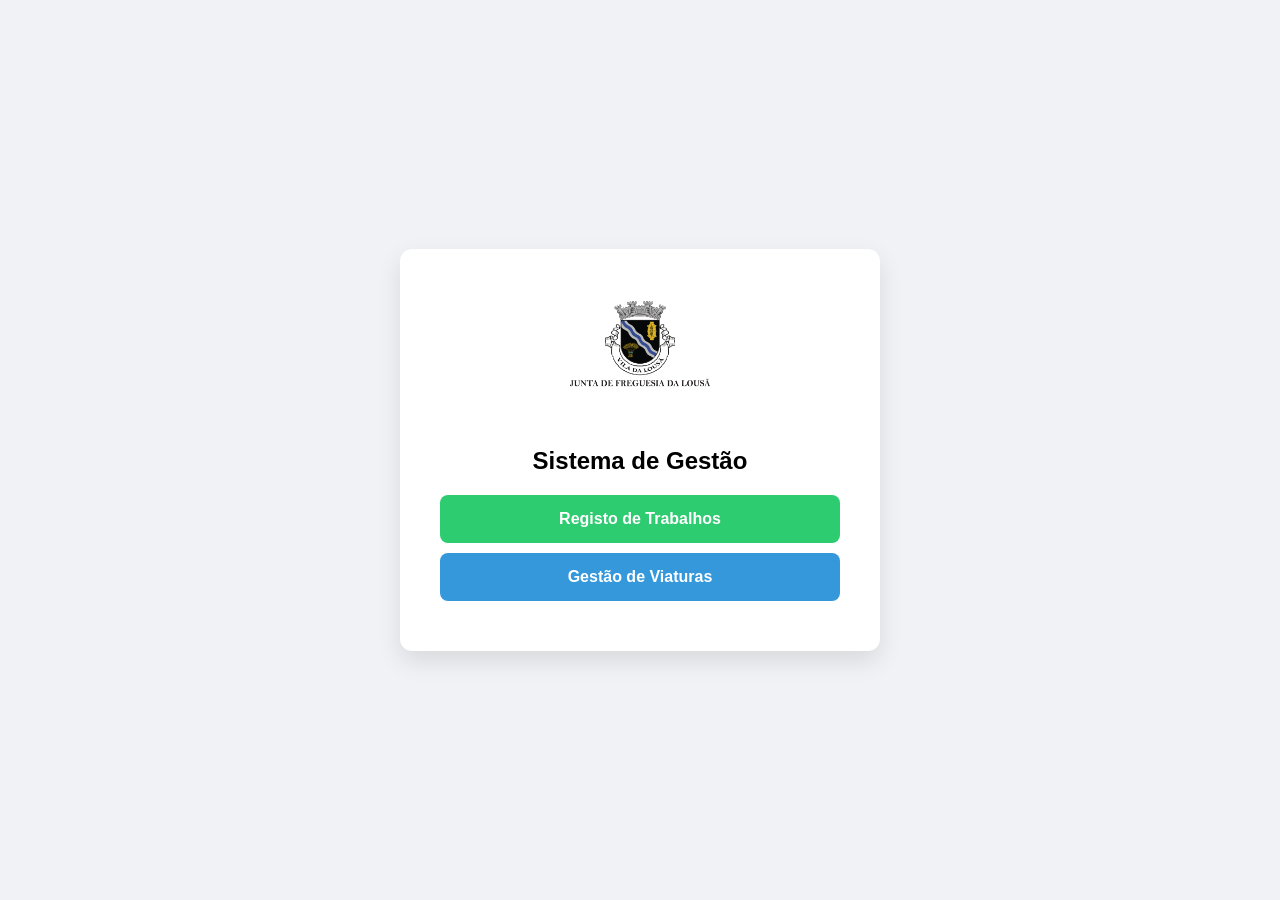
==== index.html @ bd78e43c "Implement SQLSRV migration, env variables, and security improvements Agent-Logs-Url: https://github." ====
<!DOCTYPE html>
<html lang="pt">
<head>
    <meta charset="UTF-8">
    <title>Gestão - Junta de Freguesia da Lousã</title>
    <style>
        body { font-family: 'Segoe UI', sans-serif; background-color: #f0f2f5; display: flex; justify-content: center; align-items: center; height: 100vh; margin: 0; }
        .menu-container { background: white; padding: 40px; border-radius: 12px; box-shadow: 0 10px 25px rgba(0,0,0,0.1); text-align: center; width: 400px; }
        .logo { max-width: 150px; margin-bottom: 20px; }
        .btn { display: block; padding: 15px; margin: 10px 0; color: white; text-decoration: none; border-radius: 8px; font-weight: bold; transition: 0.3s; }
        .btn-trabalhos { background-color: #2ecc71; }
        .btn-viaturas { background-color: #3498db; }
        .btn:hover { opacity: 0.8; transform: translateY(-2px); }
    </style>
</head>
<body>
    <div class="menu-container">
        <img src="logotipo_junta _freguesia.png" alt="Logo" class="logo">
        <h2>Sistema de Gestão</h2>
        <a href="trabalhos.php" class="btn btn-trabalhos">Registo de Trabalhos</a>
        <a href="signin.php" class="btn btn-viaturas">Gestão de Viaturas</a>
    </div>


</div>

</body>
</html>
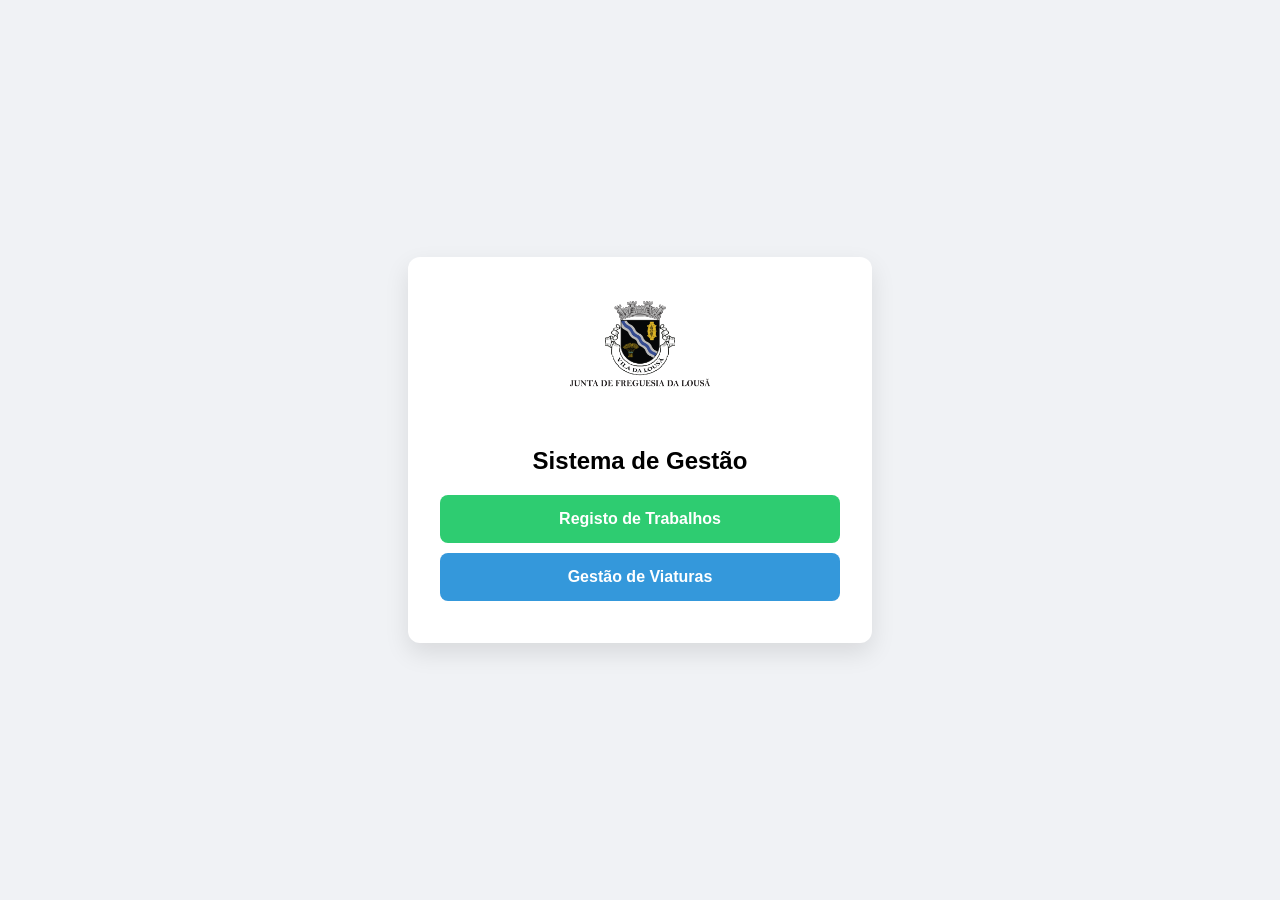
==== commit 96fe043e: "fix: aplicar autenticação, csrf, validações e hardening geral Agent-Logs-Url: https://github.com/ped" ====
--- a/index.html
+++ b/index.html
@@ -1,28 +1,29 @@
-<!DOCTYPE html>
-<html lang="pt">
-<head>
-    <meta charset="UTF-8">
-    <title>Gestão - Junta de Freguesia da Lousã</title>
-    <style>
-        body { font-family: 'Segoe UI', sans-serif; background-color: #f0f2f5; display: flex; justify-content: center; align-items: center; height: 100vh; margin: 0; }
-        .menu-container { background: white; padding: 40px; border-radius: 12px; box-shadow: 0 10px 25px rgba(0,0,0,0.1); text-align: center; width: 400px; }
-        .logo { max-width: 150px; margin-bottom: 20px; }
-        .btn { display: block; padding: 15px; margin: 10px 0; color: white; text-decoration: none; border-radius: 8px; font-weight: bold; transition: 0.3s; }
-        .btn-trabalhos { background-color: #2ecc71; }
-        .btn-viaturas { background-color: #3498db; }
-        .btn:hover { opacity: 0.8; transform: translateY(-2px); }
-    </style>
-</head>
-<body>
-    <div class="menu-container">
-        <img src="logotipo_junta _freguesia.png" alt="Logo" class="logo">
-        <h2>Sistema de Gestão</h2>
-        <a href="trabalhos.php" class="btn btn-trabalhos">Registo de Trabalhos</a>
-        <a href="signin.php" class="btn btn-viaturas">Gestão de Viaturas</a>
-    </div>
-
-
-</div>
-
-</body>
-</html>+<!DOCTYPE html>
+<html lang="pt">
+<head>
+    <meta charset="UTF-8">
+    <meta name="viewport" content="width=device-width, initial-scale=1.0">
+    <title>Gestão - Junta de Freguesia da Lousã</title>
+    <style>
+        body { font-family: 'Segoe UI', sans-serif; background-color: #f0f2f5; display: flex; justify-content: center; align-items: center; min-height: 100vh; margin: 0; padding: 16px; box-sizing: border-box; }
+        .menu-container { background: white; padding: 32px; border-radius: 12px; box-shadow: 0 10px 25px rgba(0,0,0,0.1); text-align: center; width: 100%; max-width: 400px; }
+        .logo { max-width: 150px; width: 100%; height: auto; margin-bottom: 20px; }
+        .btn { display: block; padding: 15px; margin: 10px 0; color: white; text-decoration: none; border-radius: 8px; font-weight: bold; transition: 0.3s; }
+        .btn-trabalhos { background-color: #2ecc71; }
+        .btn-viaturas { background-color: #3498db; }
+        .btn:hover { opacity: 0.8; transform: translateY(-2px); }
+        @media (max-width: 600px) {
+            .menu-container { padding: 20px; }
+        }
+    </style>
+</head>
+<body>
+    <div class="menu-container">
+        <img src="logotipo_junta_freguesia.png" alt="Logo" class="logo">
+        <h2>Sistema de Gestão</h2>
+        <a href="trabalhos.php" class="btn btn-trabalhos">Registo de Trabalhos</a>
+        <a href="viaturas.php" class="btn btn-viaturas">Gestão de Viaturas</a>
+    </div>
+
+</body>
+</html>
